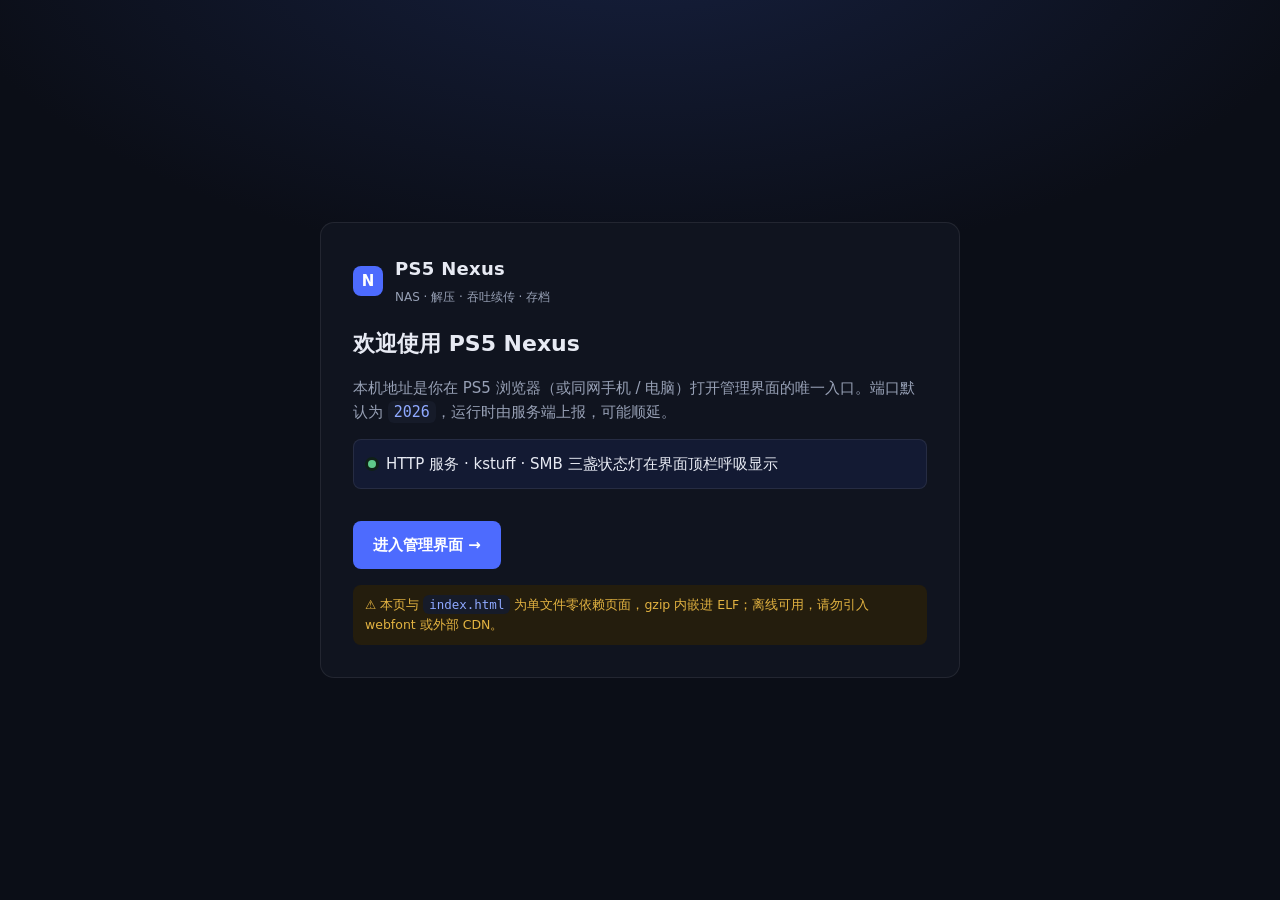
==== assets/install.html @ b86a6cdb "fix: user feedback six — multi-select snapdelete, TID-grouped saves, no forced backup, sweep width, " ====
<!DOCTYPE html>
<html lang="zh-CN">
<head>
<meta charset="utf-8">
<meta name="viewport" content="width=device-width, initial-scale=1">
<link rel="icon" type="image/png" href="/icon0.png">
<title>PS5 Nexus — 启动</title>
<style>
:root{
  --brand:#4d6bfe; --brand-text:#8fa9ff; --brand-soft:#131a33; --brand-line:rgba(77,107,254,.45);
  --ok:#5ec98a; --ok-soft:#0f2018; --bad:#ff7b72; --bad-soft:#2a1210; --warn:#e3b341; --warn-soft:#241d0d;
  --pri-bg:#ffffff; --pri-fg:#0a0a0a; --pri-hover:#e6e6e6;
  --bg:#0b0e17; --s2:#10141f; --s3:#161b29; --ghost-line:rgba(255,255,255,.08); --text:#e7eaf3; --muted:#97a0b5;
  --r-panel:14px; --r-sm:8px;
}
*{box-sizing:border-box}
body{margin:0;min-height:100vh;background:radial-gradient(1200px 600px at 50% -10%,#16203f 0%,var(--bg) 60%);color:var(--text);font:15px/1.6 system-ui,-apple-system,"Segoe UI",Roboto,"PingFang SC","Microsoft YaHei",sans-serif;display:grid;place-items:center;padding:24px}
.wrap{width:min(640px,100%);background:var(--s2);border:1px solid var(--ghost-line);border-radius:var(--r-panel);padding:32px}
.brand{display:flex;align-items:center;gap:12px;margin-bottom:18px}
.brand .mark{width:30px;height:30px;border-radius:var(--r-sm);background:var(--brand);color:#fff;display:grid;place-items:center;font-weight:700}
.brand b{font-size:18px;letter-spacing:.3px}
.brand span{color:var(--muted);font-size:12px}
h1{font-size:22px;margin:.2em 0 .4em}
p{color:var(--muted)}
.kv{display:flex;gap:10px;align-items:center;margin:14px 0;padding:12px 14px;border:1px solid var(--ghost-line);border-radius:var(--r-sm);background:var(--brand-soft)}
.kv .dot{width:8px;height:8px;border-radius:50%;background:var(--ok);box-shadow:0 0 0 3px var(--ok-soft);animation:breathe 2.6s ease-in-out infinite}
@keyframes breathe{0%,100%{box-shadow:0 0 0 3px var(--ok-soft),0 0 0 0 rgba(94,201,138,0)}50%{box-shadow:0 0 0 3px var(--ok-soft),0 0 10px 1px rgba(94,201,138,.6)}}
.btn{display:inline-block;margin-top:18px;padding:12px 20px;border-radius:var(--r-sm);background:var(--brand);color:#fff;text-decoration:none;font-weight:600}
.btn:hover{filter:brightness(1.08)}
.note{margin-top:16px;font-size:12.5px;color:var(--warn);background:var(--warn-soft);padding:10px 12px;border-radius:var(--r-sm)}
code{background:var(--s3);padding:2px 6px;border-radius:6px;color:var(--brand-text)}
</style>
</head>
<body>
<div class="wrap">
  <div class="brand"><div class="mark">N</div><div><b>PS5 Nexus</b><br><span>NAS · 解压 · 吞吐续传 · 存档</span></div></div>
  <h1>欢迎使用 PS5 Nexus</h1>
  <p>本机地址是你在 PS5 浏览器（或同网手机 / 电脑）打开管理界面的唯一入口。端口默认为 <code>2026</code>，运行时由服务端上报，可能顺延。</p>
  <div class="kv"><span class="dot"></span><div>HTTP 服务 · kstuff · SMB 三盏状态灯在界面顶栏呼吸显示</div></div>
  <a class="btn" href="index.html">进入管理界面 →</a>
  <div class="note">⚠️ 本页与 <code>index.html</code> 为单文件零依赖页面，gzip 内嵌进 ELF；离线可用，请勿引入 webfont 或外部 CDN。</div>
</div>
</body>
</html>
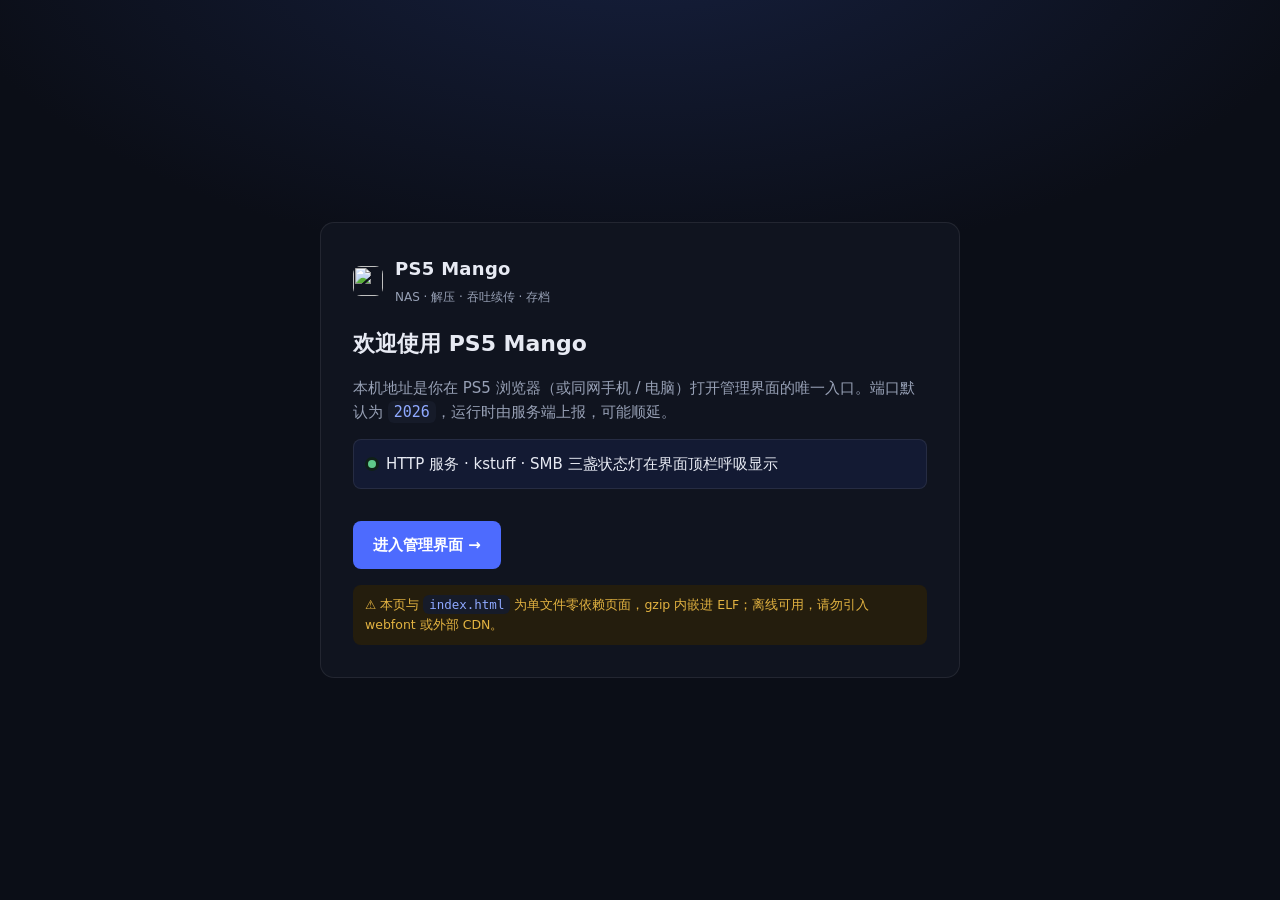
==== commit afbdf09f: "feat(library): install-format badge via /data/homebrew (v1.0.31) - Backend /api/pkg/scan emits autho" ====
--- a/assets/install.html
+++ b/assets/install.html
@@ -4,7 +4,7 @@
 <meta charset="utf-8">
 <meta name="viewport" content="width=device-width, initial-scale=1">
 <link rel="icon" type="image/png" href="/icon0.png">
-<title>PS5 Nexus — 启动</title>
+<title>PS5 Mango — 启动</title>
 <style>
 :root{
   --brand:#4d6bfe; --brand-text:#8fa9ff; --brand-soft:#131a33; --brand-line:rgba(77,107,254,.45);
@@ -17,7 +17,8 @@
 body{margin:0;min-height:100vh;background:radial-gradient(1200px 600px at 50% -10%,#16203f 0%,var(--bg) 60%);color:var(--text);font:15px/1.6 system-ui,-apple-system,"Segoe UI",Roboto,"PingFang SC","Microsoft YaHei",sans-serif;display:grid;place-items:center;padding:24px}
 .wrap{width:min(640px,100%);background:var(--s2);border:1px solid var(--ghost-line);border-radius:var(--r-panel);padding:32px}
 .brand{display:flex;align-items:center;gap:12px;margin-bottom:18px}
-.brand .mark{width:30px;height:30px;border-radius:var(--r-sm);background:var(--brand);color:#fff;display:grid;place-items:center;font-weight:700}
+.brand .mark{width:30px;height:30px;border-radius:var(--r-sm);overflow:hidden}
+.brand .mark img{width:100%;height:100%;object-fit:cover}
 .brand b{font-size:18px;letter-spacing:.3px}
 .brand span{color:var(--muted);font-size:12px}
 h1{font-size:22px;margin:.2em 0 .4em}
@@ -33,8 +34,8 @@
 </head>
 <body>
 <div class="wrap">
-  <div class="brand"><div class="mark">N</div><div><b>PS5 Nexus</b><br><span>NAS · 解压 · 吞吐续传 · 存档</span></div></div>
-  <h1>欢迎使用 PS5 Nexus</h1>
+  <div class="brand"><div class="mark"><img src="/icon0.png" alt=""></div><div><b>PS5 Mango</b><br><span>NAS · 解压 · 吞吐续传 · 存档</span></div></div>
+  <h1>欢迎使用 PS5 Mango</h1>
   <p>本机地址是你在 PS5 浏览器（或同网手机 / 电脑）打开管理界面的唯一入口。端口默认为 <code>2026</code>，运行时由服务端上报，可能顺延。</p>
   <div class="kv"><span class="dot"></span><div>HTTP 服务 · kstuff · SMB 三盏状态灯在界面顶栏呼吸显示</div></div>
   <a class="btn" href="index.html">进入管理界面 →</a>
